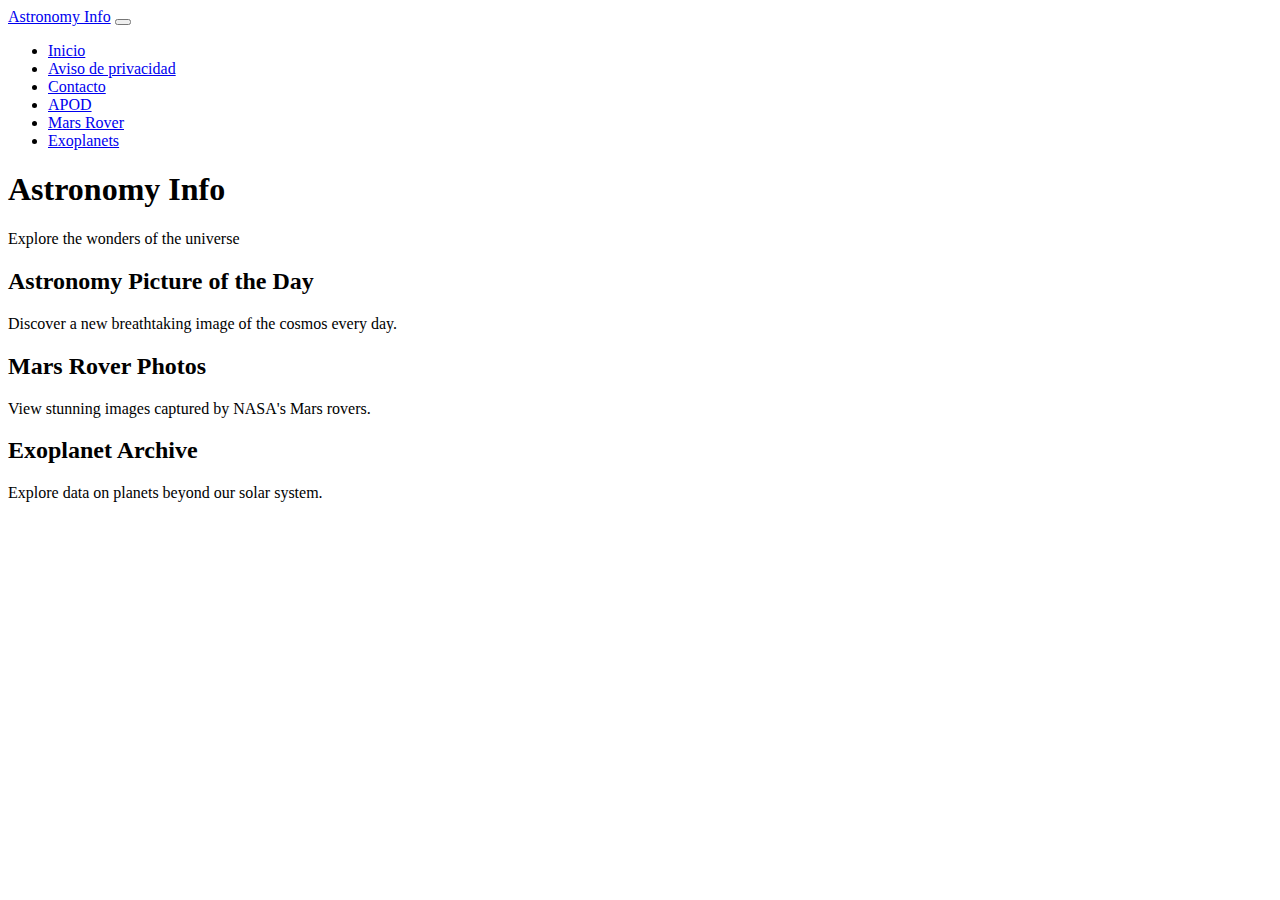
==== index.html @ 60dce09b "Creadas las primeras 3 paginas" ====
<!DOCTYPE html>
<html lang="en">
<head>
    <meta charset="UTF-8">
    <meta name="viewport" content="width=device-width, initial-scale=1.0">
    <title>Astronomy Info</title>
    <style type="text/css" src=" style.css"></style>
    <link href="https://cdn.jsdelivr.net/npm/bootstrap@5.3.4/dist/css/bootstrap.min.css" rel="stylesheet" integrity="sha384-DQvkBjpPgn7RC31MCQoOeC9TI2kdqa4+BSgNMNj8v77fdC77Kj5zpWFTJaaAoMbC" crossorigin="anonymous">
    <script src="https://cdn.jsdelivr.net/npm/bootstrap@5.3.4/dist/js/bootstrap.bundle.min.js" integrity="sha384-YUe2LzesAfftltw+PEaao2tjU/QATaW/rOitAq67e0CT0Zi2VVRL0oC4+gAaeBKu" crossorigin="anonymous"></script>
</head>
<body>
    <header>
        <!-- Bootstrap Navbar -->
        <nav class="navbar navbar-expand-lg navbar-light bg-light">
            <div class="container-fluid">
                <a class="navbar-brand" href="#">Astronomy Info</a>
                <button class="navbar-toggler" type="button" data-bs-toggle="collapse" data-bs-target="#navbarNav" aria-controls="navbarNav" aria-expanded="false" aria-label="Toggle navigation">
                    <span class="navbar-toggler-icon"></span>
                </button>
                <div class="collapse navbar-collapse" id="navbarNav">
                    <ul class="navbar-nav">
                        <li class="nav-item">
                            <a class="nav-link active" aria-current="page" href="index.html">Inicio</a>
                        </li>
                        <li class="nav-item">
                            <a class="nav-link" href="privacidad.html">Aviso de privacidad</a>
                        </li>
                        <li class="nav-item">
                            <a class="nav-link" href="contacto.html">Contacto</a>
                        </li>
                        <li class="nav-item">
                            <a class="nav-link" href="apod.html">APOD</a>
                        </li>
                        <li class="nav-item">
                            <a class="nav-link" href="mars.html">Mars Rover</a>
                        </li>
                        <li class="nav-item">
                            <a class="nav-link" href="exoplanets.html">Exoplanets</a>
                        </li>
                    </ul>
                </div>
            </div>
        </nav>
        <h1>Astronomy Info</h1>
        <p>Explore the wonders of the universe</p>
    </header>
    <div class="cards-container">
        <div class="card">
            <h2>Astronomy Picture of the Day</h2>
            <p>Discover a new breathtaking image of the cosmos every day.</p>
        </div>
        <div class="card">
            <h2>Mars Rover Photos</h2>
            <p>View stunning images captured by NASA's Mars rovers.</p>
        </div>
        <div class="card">
            <h2>Exoplanet Archive</h2>
            <p>Explore data on planets beyond our solar system.</p>
        </div>
    </div>
</body>
</html></div>
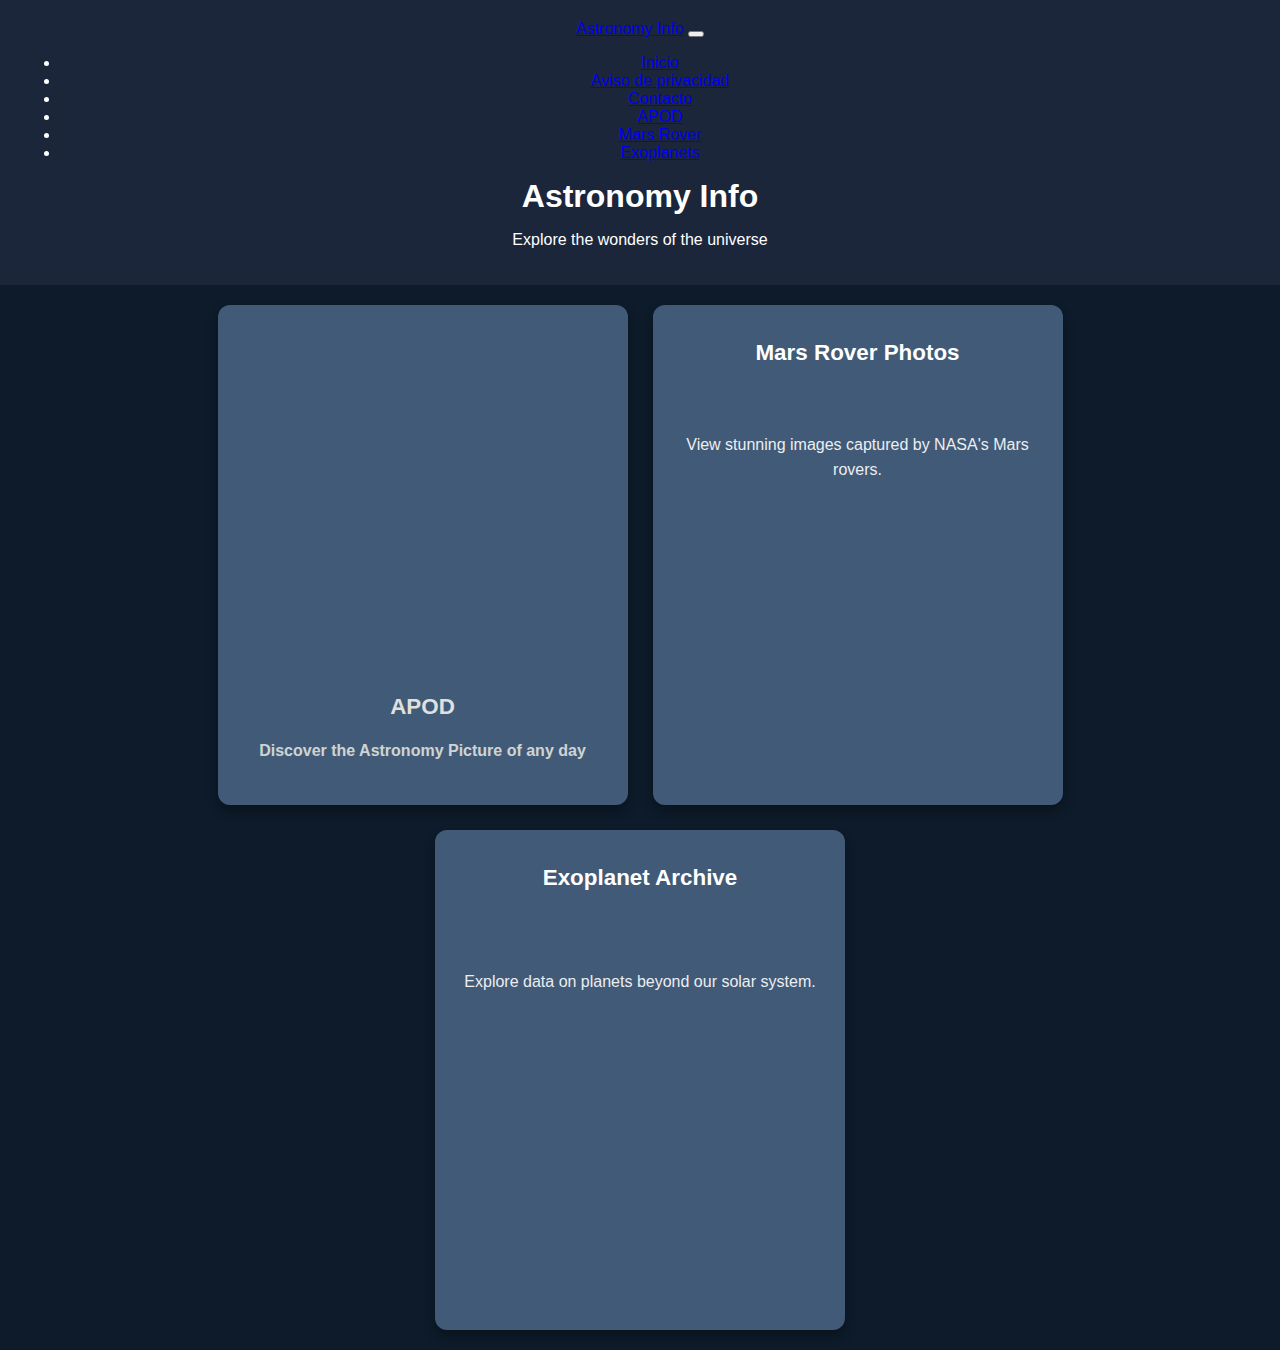
==== commit 331637de: "card apod finalizada y mejoras de estilo" ====
--- a/index.html
+++ b/index.html
@@ -4,7 +4,7 @@
     <meta charset="UTF-8">
     <meta name="viewport" content="width=device-width, initial-scale=1.0">
     <title>Astronomy Info</title>
-    <style type="text/css" src=" style.css"></style>
+    <link rel="stylesheet" href="style.css">
     <link href="https://cdn.jsdelivr.net/npm/bootstrap@5.3.4/dist/css/bootstrap.min.css" rel="stylesheet" integrity="sha384-DQvkBjpPgn7RC31MCQoOeC9TI2kdqa4+BSgNMNj8v77fdC77Kj5zpWFTJaaAoMbC" crossorigin="anonymous">
     <script src="https://cdn.jsdelivr.net/npm/bootstrap@5.3.4/dist/js/bootstrap.bundle.min.js" integrity="sha384-YUe2LzesAfftltw+PEaao2tjU/QATaW/rOitAq67e0CT0Zi2VVRL0oC4+gAaeBKu" crossorigin="anonymous"></script>
 </head>
@@ -45,18 +45,25 @@
         <p>Explore the wonders of the universe</p>
     </header>
     <div class="cards-container">
-        <div class="card">
-            <h2>Astronomy Picture of the Day</h2>
-            <p>Discover a new breathtaking image of the cosmos every day.</p>
+        <div class="card" id="apod">
+            <div class="card-image" id="res-apod"> </div>
+            <a href="apod.html" class="card-link">
+                <h2>APOD</h2>
+                <p>Discover the Astronomy Picture of any day</p>
+            </a>   
         </div>
-        <div class="card">
+        
+        <div class="card" id="mars">
             <h2>Mars Rover Photos</h2>
             <p>View stunning images captured by NASA's Mars rovers.</p>
+            <div class="card-image" id="res-mars"> </div>
         </div>
-        <div class="card">
+        <div class="card" id="exoplanets">
             <h2>Exoplanet Archive</h2>
             <p>Explore data on planets beyond our solar system.</p>
+            <div class="card-image" id="res-exoplanets"> </div>
         </div>
     </div>
+    <script src="index.js"></script>
 </body>
 </html></div>--- a/style.css
+++ b/style.css
@@ -0,0 +1,116 @@
+/* General Page Styling */
+body {
+    font-family: Arial, sans-serif;
+    margin: 0;
+    padding: 0;
+    background-color: #0d1b2a;
+    color: #ffffff;
+    text-align: center;
+}
+
+/* Header Styling */
+header {
+    background-color: #1b263b;
+    padding: 20px;
+}
+
+header h1 {
+    margin: 0;
+}
+
+/* Cards Container - Keeps Cards in a Horizontal Line */
+.cards-container {
+    display: flex;
+    flex-wrap: wrap; /* Allows wrapping on smaller screens */
+    justify-content: center; /* Keeps cards centered */
+    gap: 25px; /* Adds spacing between cards */
+    padding: 20px;
+    max-width: 1300px;
+    margin: 0 auto;
+}
+
+/* Individual Card Styling */
+.card {
+    display: flex;
+    flex-direction: column;
+    align-items: center;
+    justify-content: space-between;
+    background-color: #415a77;
+    border-radius: 12px;
+    padding: 25px;
+    width: 360px; /* Increased width */
+    min-height: 450px; /* Increased height */
+    box-shadow: 0 6px 12px rgba(0, 0, 0, 0.3);
+    transition: transform 0.3s ease-in-out, box-shadow 0.3s;
+    overflow: hidden;
+}
+
+/* Card Hover Effect */
+.card:hover {
+    transform: scale(1.05);
+    box-shadow: 0 8px 16px rgba(0, 0, 0, 0.4);
+}
+
+/* Image inside Card */
+.card-image {
+    width: 100%;
+    height: 250px; /* Increased height for better visibility */
+    background-size: cover;
+    background-position: center;
+    background-repeat: no-repeat;
+    border-radius: 8px;
+    display: block;
+}
+
+/* Text inside Card */
+.card h2 {
+    margin-top: 10px;
+    font-size: 1.4rem;
+}
+
+.card p {
+    font-size: 1rem;
+    line-height: 1.6;
+    opacity: 0.9;
+    max-height: 120px; /* Prevents overflow */
+    overflow: auto;
+}
+
+/* Links inside Cards */
+.card a {
+    color: #e0e1dd;
+    text-decoration: none;
+    font-weight: bold;
+}
+
+.card a:hover {
+    text-decoration: underline;
+}
+.card img {
+    width: 100%; /* Makes the image span across the entire card */
+    height: 250px; /* Keeps the height consistent with card size */
+    object-fit: cover; /* Ensures the image covers the card area without distortion */
+    border-radius: 8px;
+}
+
+/* Responsive Design */
+@media (max-width: 1024px) {
+    .cards-container {
+        flex-wrap: wrap; /* Allows wrapping if screen is smaller */
+    }
+    
+    .card {
+        width: 320px; /* Slightly smaller on medium screens */
+    }
+}
+
+@media (max-width: 768px) {
+    .cards-container {
+        flex-direction: column; /* Stack vertically on small screens */
+        align-items: center;
+    }
+    
+    .card {
+        width: 90%; /* Full width on smaller screens */
+    }
+}
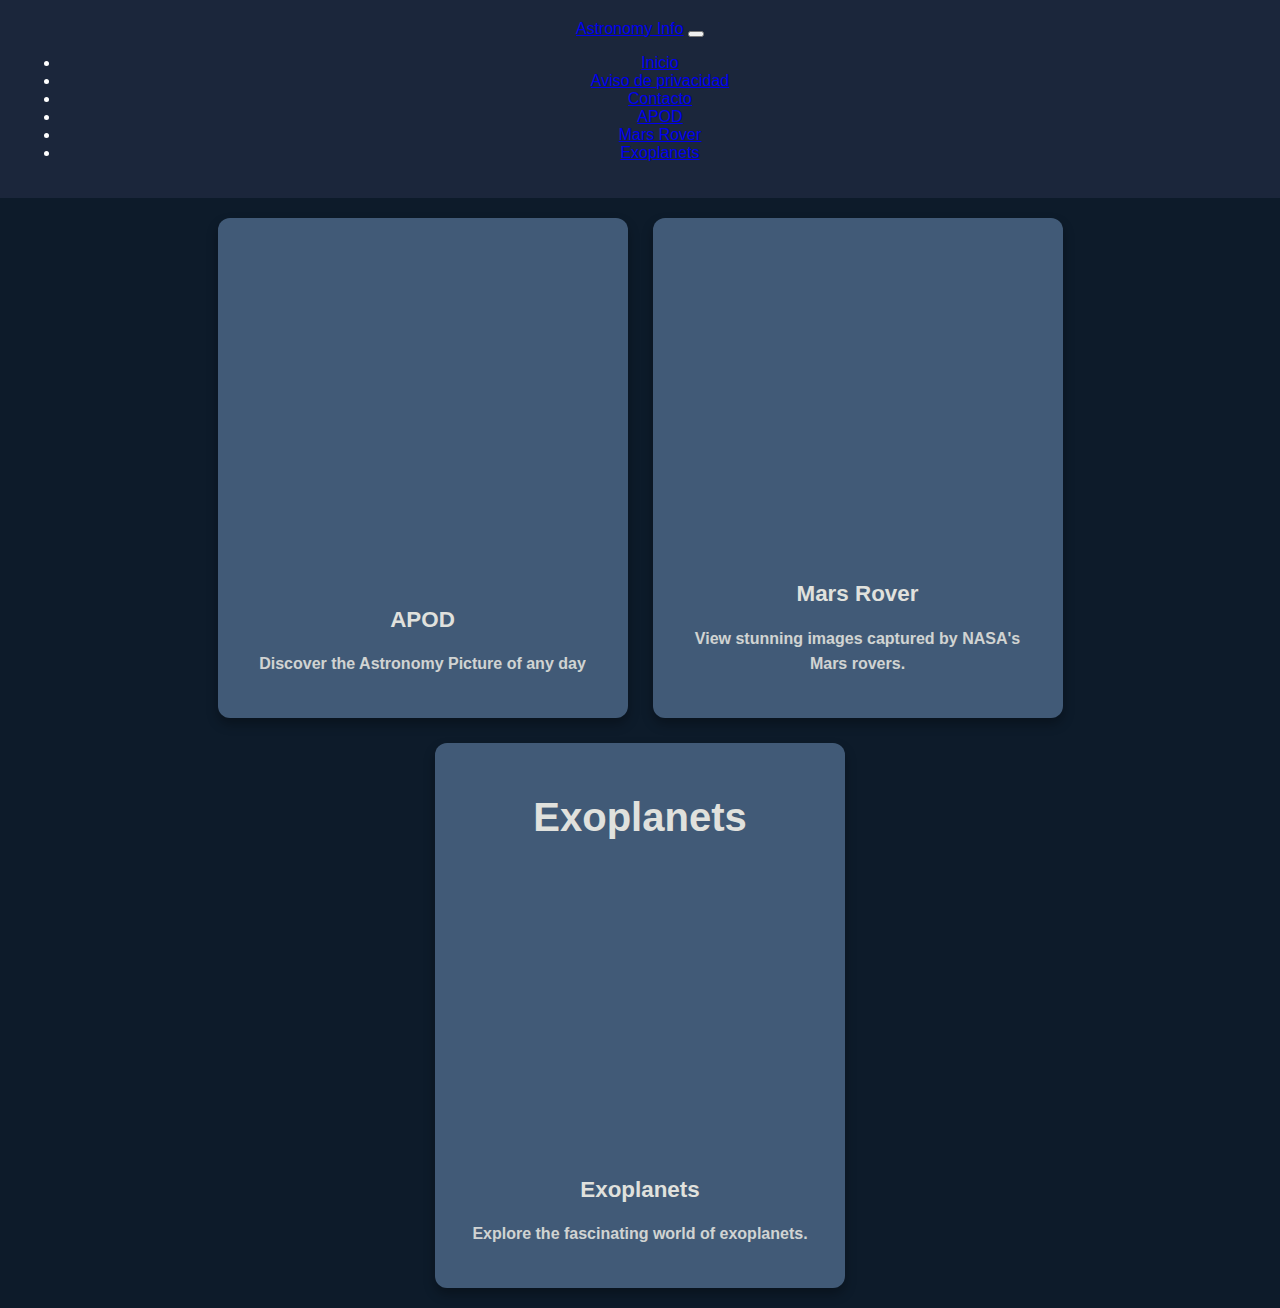
==== commit b9343ab1: "proyecto terminado" ====
--- a/index.html
+++ b/index.html
@@ -13,7 +13,7 @@
         <!-- Bootstrap Navbar -->
         <nav class="navbar navbar-expand-lg navbar-light bg-light">
             <div class="container-fluid">
-                <a class="navbar-brand" href="#">Astronomy Info</a>
+                <a class="navbar-brand" href="index.html">Astronomy Info</a>
                 <button class="navbar-toggler" type="button" data-bs-toggle="collapse" data-bs-target="#navbarNav" aria-controls="navbarNav" aria-expanded="false" aria-label="Toggle navigation">
                     <span class="navbar-toggler-icon"></span>
                 </button>
@@ -41,8 +41,6 @@
                 </div>
             </div>
         </nav>
-        <h1>Astronomy Info</h1>
-        <p>Explore the wonders of the universe</p>
     </header>
     <div class="cards-container">
         <div class="card" id="apod">
@@ -54,14 +52,23 @@
         </div>
         
         <div class="card" id="mars">
-            <h2>Mars Rover Photos</h2>
-            <p>View stunning images captured by NASA's Mars rovers.</p>
+            
             <div class="card-image" id="res-mars"> </div>
+            
+            <a href="mars.html" class="card-link">
+                <h2>Mars Rover</h2>
+                <p>View stunning images captured by NASA's Mars rovers.</p>
+            </a>
+           
         </div>
-        <div class="card" id="exoplanets">
-            <h2>Exoplanet Archive</h2>
-            <p>Explore data on planets beyond our solar system.</p>
-            <div class="card-image" id="res-exoplanets"> </div>
+        <div class="card" id="planets">
+            
+            <h1>Exoplanets</h1>
+            <div class="card-image" id="res-planets"> </div>
+            <a href="exoplanets.html" class="card-link">
+                <h2>Exoplanets</h2>
+                <p>Explore the fascinating world of exoplanets.</p>
+            </a>
         </div>
     </div>
     <script src="index.js"></script>
--- a/style.css
+++ b/style.css
@@ -11,11 +11,15 @@
 /* Header Styling */
 header {
     background-color: #1b263b;
-    padding: 20px;
+    padding: 1.25rem;
 }
 
 header h1 {
     margin: 0;
+}
+h1{
+    font-size: 2.5rem; /* Increased font size for better visibility */
+    color: #e0e1dd; /* Light color for contrast */
 }
 
 /* Cards Container - Keeps Cards in a Horizontal Line */
@@ -23,9 +27,9 @@
     display: flex;
     flex-wrap: wrap; /* Allows wrapping on smaller screens */
     justify-content: center; /* Keeps cards centered */
-    gap: 25px; /* Adds spacing between cards */
-    padding: 20px;
-    max-width: 1300px;
+    gap: 1.5625rem; /* Adds spacing between cards */
+    padding: 1.25rem;
+    max-width: 81.25rem;
     margin: 0 auto;
 }
 
@@ -36,11 +40,11 @@
     align-items: center;
     justify-content: space-between;
     background-color: #415a77;
-    border-radius: 12px;
-    padding: 25px;
-    width: 360px; /* Increased width */
-    min-height: 450px; /* Increased height */
-    box-shadow: 0 6px 12px rgba(0, 0, 0, 0.3);
+    border-radius: 0.75rem;
+    padding: 1.5625rem;
+    width: 22.5rem; /* Increased width */
+    min-height: 28.125rem; /* Increased height */
+    box-shadow: 0 0.375rem 0.75rem rgba(0, 0, 0, 0.3);
     transition: transform 0.3s ease-in-out, box-shadow 0.3s;
     overflow: hidden;
 }
@@ -48,23 +52,24 @@
 /* Card Hover Effect */
 .card:hover {
     transform: scale(1.05);
-    box-shadow: 0 8px 16px rgba(0, 0, 0, 0.4);
+    box-shadow: 0 0.5rem 1rem rgba(0, 0, 0, 0.4);
 }
 
 /* Image inside Card */
 .card-image {
     width: 100%;
-    height: 250px; /* Increased height for better visibility */
+    height: 15.625rem; /* Increased height for better visibility */
     background-size: cover;
     background-position: center;
     background-repeat: no-repeat;
-    border-radius: 8px;
+    border-radius: 0.5rem;
+    margin-bottom: 3.125rem; /* Space between image and text */
     display: block;
 }
 
 /* Text inside Card */
 .card h2 {
-    margin-top: 10px;
+    margin-top: 0.625rem;
     font-size: 1.4rem;
 }
 
@@ -72,7 +77,7 @@
     font-size: 1rem;
     line-height: 1.6;
     opacity: 0.9;
-    max-height: 120px; /* Prevents overflow */
+    max-height: 7.5rem; /* Prevents overflow */
     overflow: auto;
 }
 
@@ -88,23 +93,32 @@
 }
 .card img {
     width: 100%; /* Makes the image span across the entire card */
-    height: 250px; /* Keeps the height consistent with card size */
+    height: 15.625rem; /* Keeps the height consistent with card size */
     object-fit: cover; /* Ensures the image covers the card area without distortion */
-    border-radius: 8px;
+    border-radius: 0.5rem;
+
+}
+.form{
+    margin: .25rem; 
+    padding: 0.625rem; 
+    border: 0.0625rem solid #ccc; 
+    border-radius: 0.3125rem; 
+    background-color: #f9f9f9;
 }
 
+
 /* Responsive Design */
-@media (max-width: 1024px) {
+@media (max-width: 64rem) {
     .cards-container {
         flex-wrap: wrap; /* Allows wrapping if screen is smaller */
     }
     
     .card {
-        width: 320px; /* Slightly smaller on medium screens */
+        width: 20rem; /* Slightly smaller on medium screens */
     }
 }
 
-@media (max-width: 768px) {
+@media (max-width: 48rem) {
     .cards-container {
         flex-direction: column; /* Stack vertically on small screens */
         align-items: center;
